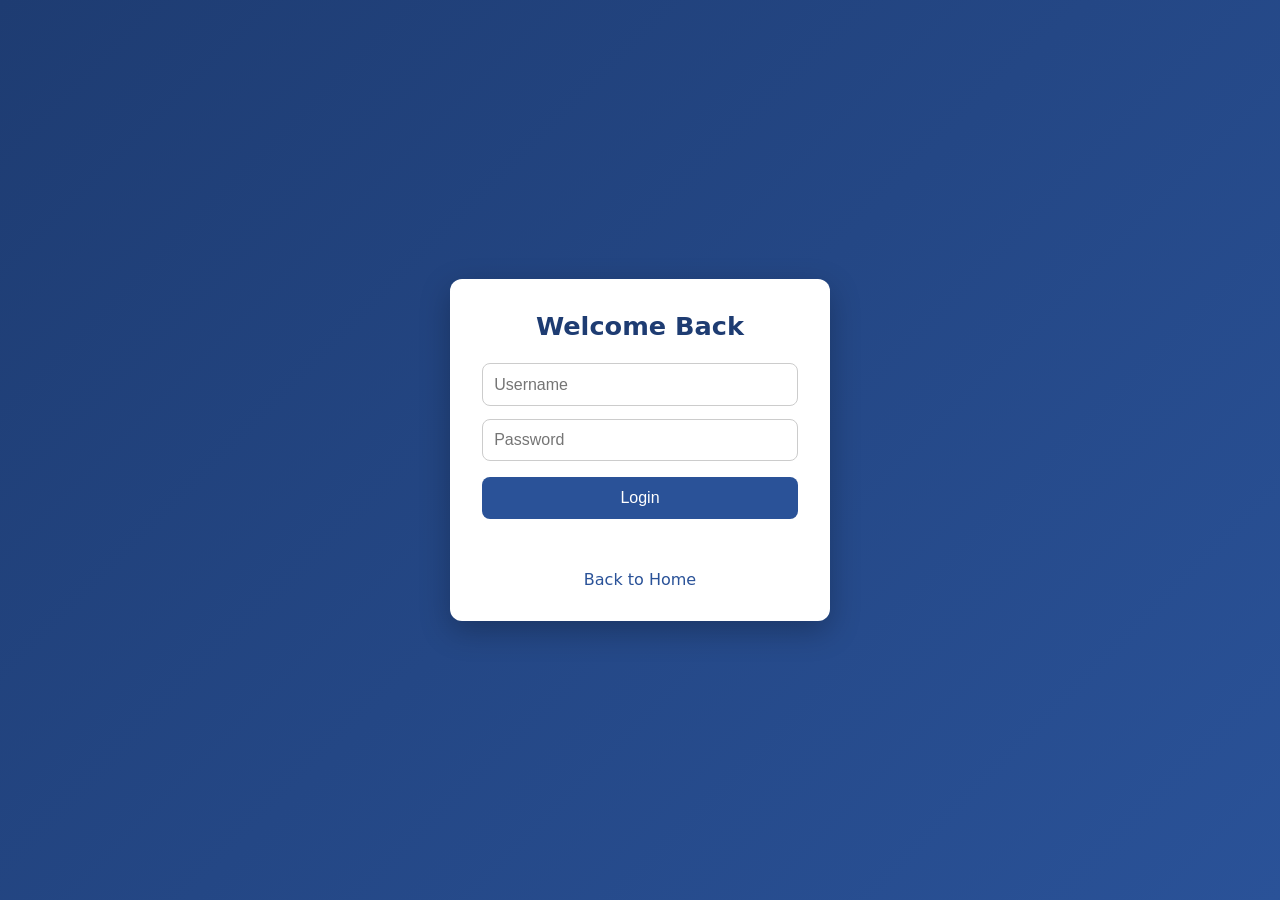
==== public/login.html @ 0cd6ecba "WP-2 Add login page" ====
<!DOCTYPE html>
<html lang="en">
<head>
  <meta charset="UTF-8">
  <meta name="viewport" content="width=device-width, initial-scale=1">
  <title>Login</title>
  <link rel="stylesheet" href="style.css">
</head>
<body>
  <div class="card">
    <h1>Welcome Back</h1>
    <input id="u" placeholder="Username">
    <input id="p" type="password" placeholder="Password">
    <button onclick="go()">Login</button>
    <p id="msg" class="msg"></p>
    <a class="link" href="index.html">Back to Home</a>
  </div>
  <script>
    async function go() {
      const msg = document.getElementById('msg');
      const res = await fetch('/api/login', {
        method: 'POST',
        headers: { 'Content-Type': 'application/json' },
        body: JSON.stringify({
          username: document.getElementById('u').value,
          password: document.getElementById('p').value
        })
      });
      const data = await res.json();
      msg.textContent = data.message;
      msg.className = 'msg ' + (res.ok ? 'ok' : 'error');
    }
  </script>
</body>
</html>
---- public/style.css ----
* { box-sizing: border-box; }

body {
  margin: 0;
  min-height: 100vh;
  display: flex;
  align-items: center;
  justify-content: center;
  font-family: system-ui, -apple-system, "Segoe UI", sans-serif;
  background: linear-gradient(135deg, #1e3c72, #2a5298);
}

.card {
  background: #fff;
  width: 100%;
  max-width: 380px;
  padding: 2rem;
  border-radius: 12px;
  box-shadow: 0 10px 30px rgba(0, 0, 0, 0.25);
  text-align: center;
}

h1 { margin: 0 0 1rem; color: #1e3c72; font-size: 1.6rem; }

p { color: #555; }

input {
  width: 100%;
  padding: 0.7rem;
  margin: 0.4rem 0;
  border: 1px solid #ccc;
  border-radius: 8px;
  font-size: 1rem;
}

input:focus { outline: none; border-color: #2a5298; box-shadow: 0 0 0 3px rgba(42, 82, 152, 0.2); }

button, .btn {
  display: inline-block;
  width: 100%;
  margin-top: 0.6rem;
  padding: 0.75rem;
  background: #2a5298;
  color: #fff;
  border: none;
  border-radius: 8px;
  font-size: 1rem;
  text-decoration: none;
  cursor: pointer;
}

button:hover, .btn:hover { background: #1e3c72; }

.btn.secondary { background: #fff; color: #2a5298; border: 1px solid #2a5298; }
.btn.secondary:hover { background: #eef3fb; }

.msg { min-height: 1.4rem; margin-top: 0.8rem; font-weight: 600; }
.msg.ok { color: #1a8f3c; }
.msg.error { color: #d32f2f; }

.link { display: block; margin-top: 1rem; color: #2a5298; text-decoration: none; }
.link:hover { text-decoration: underline; }
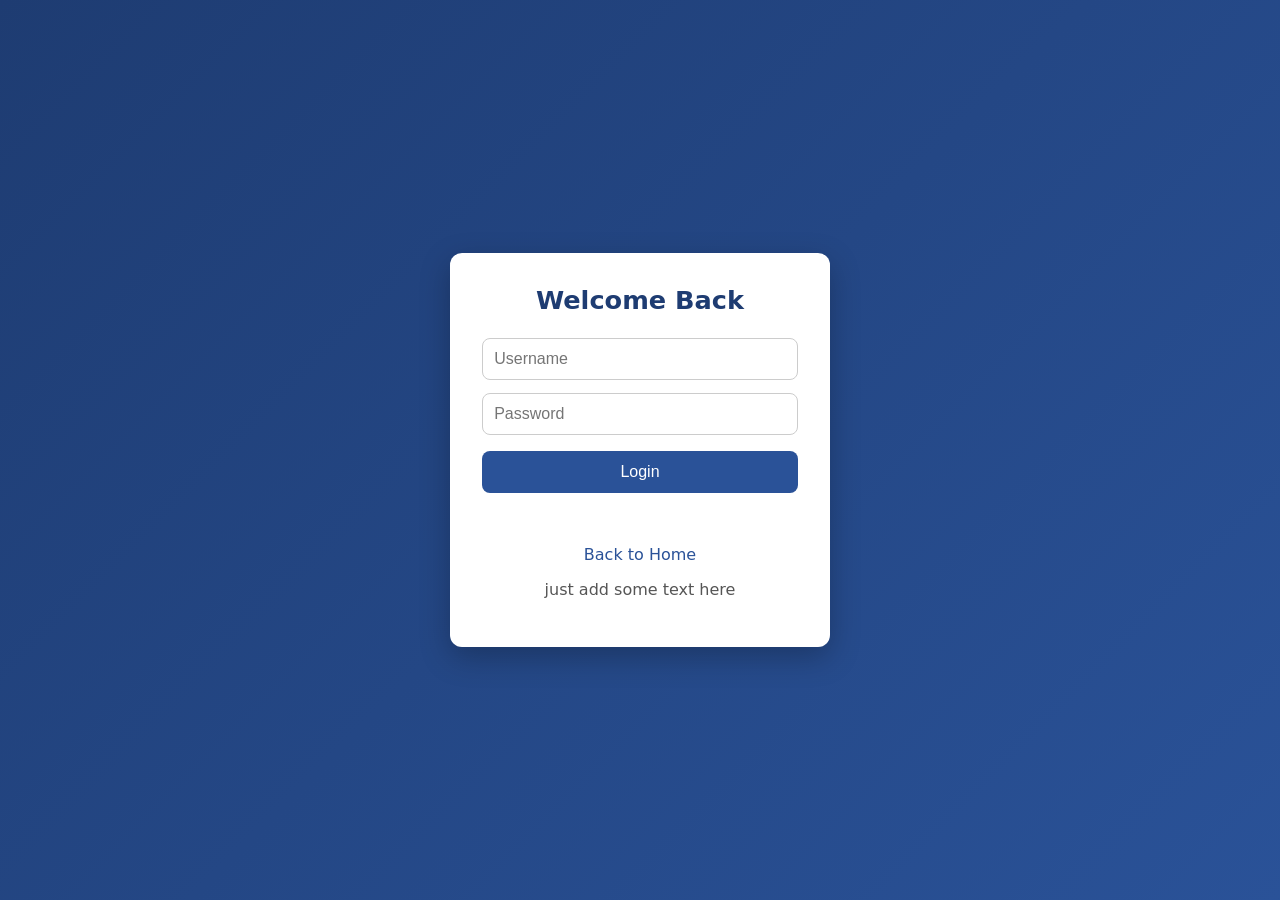
==== commit a0d9c2b5: "WP-2 #comment Added login page" ====
--- a/public/login.html
+++ b/public/login.html
@@ -14,6 +14,8 @@
     <button onclick="go()">Login</button>
     <p id="msg" class="msg"></p>
     <a class="link" href="index.html">Back to Home</a>
+
+    <p>just add some text here</p>
   </div>
   <script>
     async function go() {
